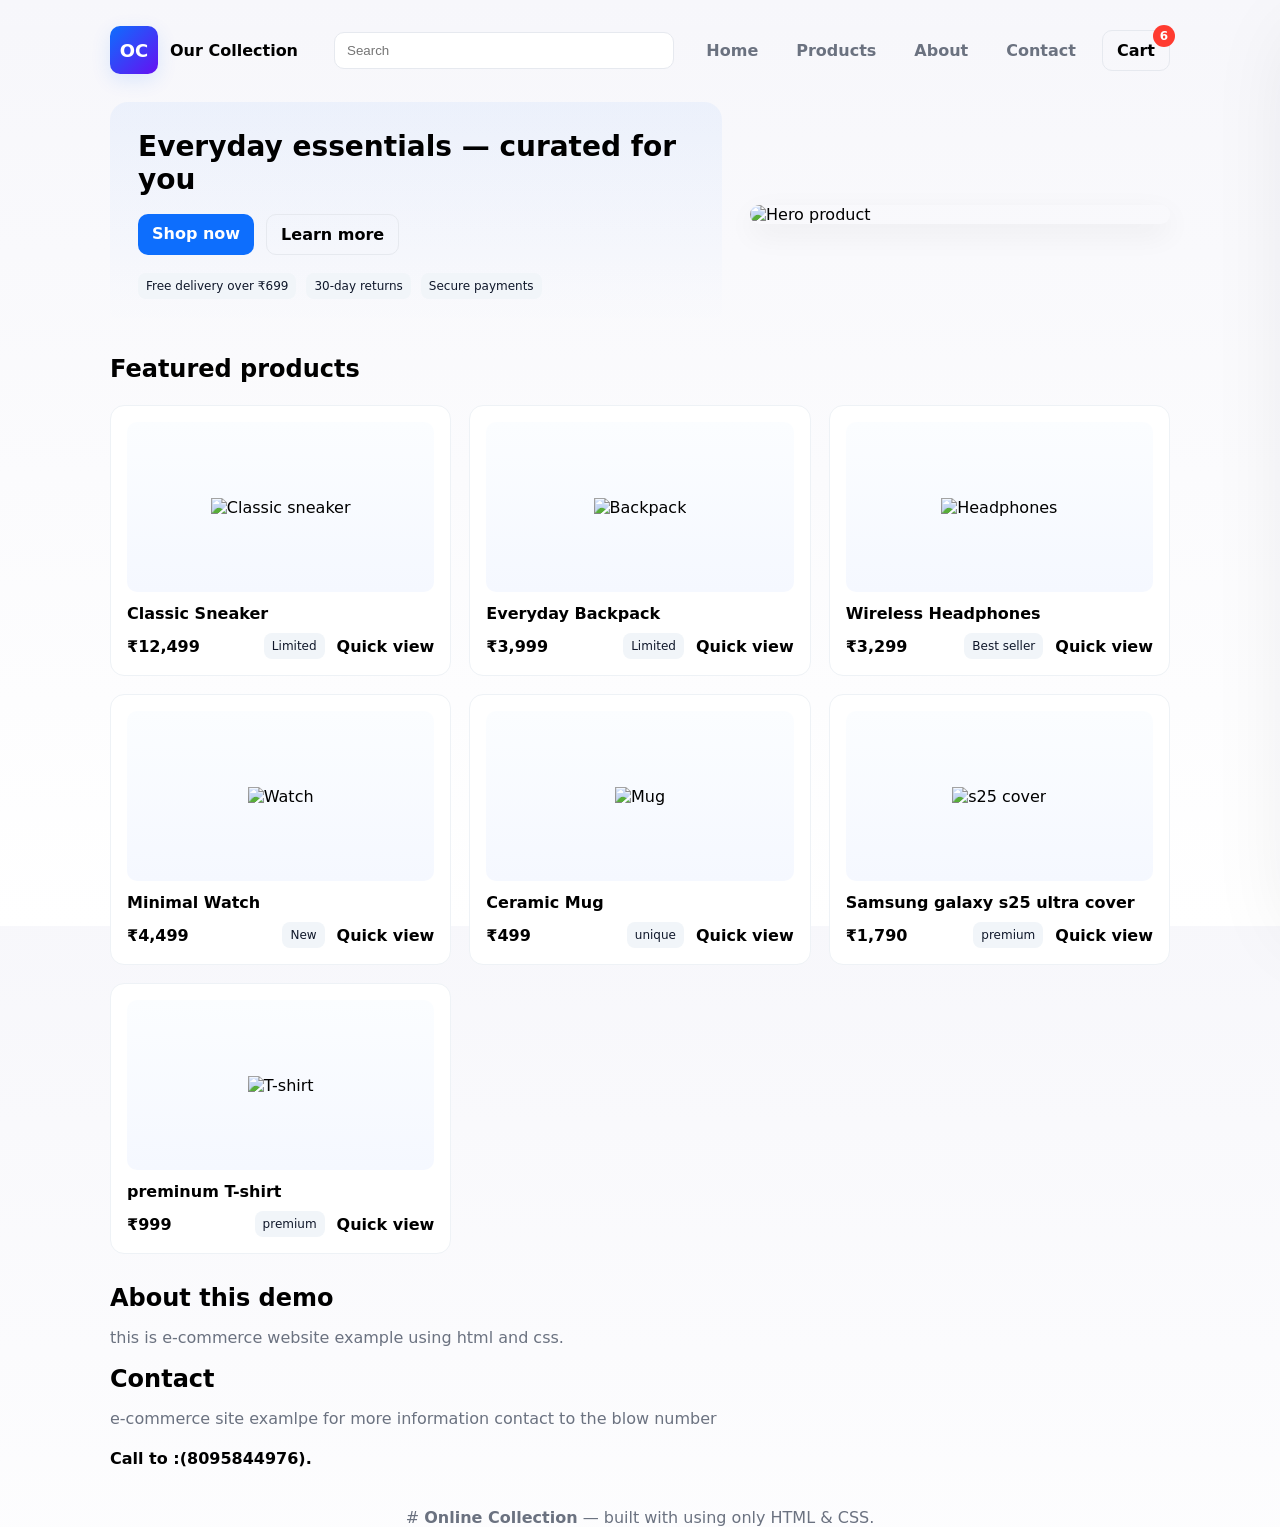
==== example ecommerce.html @ 8b2243e5 "initial commit" ====
<!doctype html>
<html lang="en">
<head>
  <meta charset="utf-8" />
  <meta name="viewport" content="width=device-width,initial-scale=1" />
  <title>Our Collection.com</title>
  <link rel="icon" type="image/png" href="favicon.png.png">
  <meta name="description" content="A simple e-commerce demo built with only HTML & CSS (no JavaScript)." />
  <style>
    /* ----------------------
       BASIC RESET & TYPO
       ---------------------- */
    :root{
      --accent:#0d6efd;
      --muted:#6b7280;
      --bg:#f7f7fb;
      --card:#ffffff;
      --glass: rgba(255,255,255,0.6);
      --radius:12px;
      --max:1100px;
      --gap:18px;
      font-family: Inter, ui-sans-serif, system-ui, -apple-system, "Segoe UI", Roboto, "Helvetica Neue", Arial;
      color-scheme: light;
    }
    *{box-sizing:border-box}
    html,body{height:100%;margin:0;background:linear-gradient(180deg,var(--bg),#ffffff);}
    img{max-width:100%;display:block}
    a{text-decoration:none;color:inherit}
    h1,h2,h3{margin:0}

    /* ----------------------
       LAYOUT
       ---------------------- */
    .container{max-width:var(--max);margin:26px auto;padding:0 20px}
    header{display:flex;align-items:center;gap:20px;justify-content:space-between}
    .brand{display:flex;align-items:center;gap:12px}
    .logo{width:48px;height:48px;border-radius:10px;background:linear-gradient(135deg,var(--accent),#6610f2);display:flex;align-items:center;justify-content:center;color:white;font-weight:700;font-size:18px;box-shadow:0 6px 20px rgba(13,110,253,0.12)}
    .search{flex:1;margin-left:16px}
    .search input{width:100%;padding:10px 12px;border-radius:10px;border:1px solid #e6e9ef;background:white}

    nav{display:flex;gap:14px;align-items:center}
    nav a{padding:9px 12px;border-radius:8px;color:var(--muted);font-weight:600}
    nav a.cta{background:var(--accent);color:white}

    /* ----------------------
       HERO
       ---------------------- */
    .hero{display:grid;grid-template-columns:1fr 420px;gap:28px;align-items:center;margin:28px 0}
    .hero-card{background:linear-gradient(180deg,rgba(13,110,253,0.05),transparent);padding:28px;border-radius:18px}
    .hero h1{font-size:28px}
    .hero p{color:var(--muted);margin-top:8px}
    .hero .cta-row{display:flex;gap:12px;margin-top:18px}
    .btn{display:inline-block;padding:10px 14px;border-radius:10px;font-weight:700}
    .btn-primary{background:var(--accent);color:white}
    .btn-ghost{background:transparent;border:1px solid #e6e9ef}

    .hero-visual{border-radius:18px;overflow:hidden;box-shadow:0 10px 30px rgba(15,23,42,0.06)}
    .hero-visual img{display:block;height:100%;object-fit:cover}

    /* ----------------------
       PRODUCTS GRID
       ---------------------- */
    .products{display:grid;grid-template-columns:repeat(3,1fr);gap:var(--gap);margin-top:22px}
    .product{background:var(--card);padding:16px;border-radius:14px;border:1px solid #eef2f6}
    .product .thumb{height:170px;border-radius:10px;overflow:hidden;display:flex;align-items:center;justify-content:center;background:linear-gradient(180deg,#fbfdff,#f5f8ff)}
    .product h3{font-size:16px;margin-top:12px}
    .price-row{display:flex;justify-content:space-between;align-items:center;margin-top:10px}
    .price{font-weight:800}
    .tag{font-size:12px;padding:6px 8px;border-radius:8px;background:#f1f5f9;color:#0f172a}

    /* ----------------------
       CART (CSS-only sidebar using checkbox hack)
       ---------------------- */
    #cart-toggle{display:none}
    .cart-button{position:relative}
    .cart-count{position:absolute;top:-6px;right:-6px;background:#ff3b30;color:white;border-radius:99px;padding:4px 7px;font-size:12px}
    .cart-panel{position:fixed;right:0;top:0;height:100%;width:360px;transform:translateX(110%);transition:transform .28s cubic-bezier(.2,.9,.2,1);background:linear-gradient(180deg,white,#fbfdff);box-shadow:-24px 32px 80px rgba(12,18,34,0.08);padding:20px;border-left:1px solid #eef2f6}
    #cart-toggle:checked + label + .cart-panel{transform:translateX(0)}
    .cart-panel h3{margin-bottom:12px}
    .cart-item{display:flex;gap:12px;align-items:center;padding:12px;border-radius:10px;border:1px solid #f1f5f9;margin-bottom:10px}
    .cart-item img{width:64px;height:64px;object-fit:cover;border-radius:8px}
    .cart-footer{margin-top:12px;border-top:1px dashed #eef2f6;padding-top:12px}

    /* ----------------------
       PRODUCT QUICK VIEW (use :target)
       ---------------------- */
    .modal{position:fixed;inset:0;display:grid;place-items:center;background:rgba(10,12,20,0.45);opacity:0;pointer-events:none;transition:opacity .2s}
    .modal:target{opacity:1;pointer-events:auto}
    .modal .card{background:white;border-radius:12px;max-width:900px;width:92%;display:grid;grid-template-columns:1fr 1fr;gap:18px;padding:18px}
    .close{position:absolute;right:18px;top:18px;font-weight:800}

    /* ----------------------
       RESPONSIVE
       ---------------------- */
    @media (max-width:980px){.products{grid-template-columns:repeat(2,1fr)}.hero{grid-template-columns:1fr}.hero-visual{height:220px}}
    @media (max-width:640px){.products{grid-template-columns:1fr}.search{display:none}nav{display:none}.container{padding:12px}}

    /* ----------------------
       SMALL UI HELPERS
       ---------------------- */
    .muted{color:var(--muted)}
    .flex{display:flex;gap:12px;align-items:center}
    footer{margin:40px 0 80px;color:var(--muted);text-align:center}
  </style>
</head>
<body>
  <div class="container">
    <header>
      <div class="brand">
        <div class="logo">OC</div>
        <div>
          <div style="font-weight:800">Our Collection</div>
          <div style="font-size:12px;color:var(--muted)"></div>
        </div>
      </div>

      <div class="search">
        <input placeholder="Search" aria-label="search" />
      </div>

      <nav>
        <a href="#">Home</a>
        <a href="#products">Products</a>
        <a href="#about">About</a>
        <a href="#contact">Contact</a>
        <!-- cart checkbox + label -->
        <input id="cart-toggle" type="checkbox" />
        <label for="cart-toggle" class="cart-button btn btn-ghost">Cart <span class="cart-count">6</span></label>
      </nav>
    </header>

    <main>
      <section class="hero">
        <div class="hero-card">
          <h1>Everyday essentials — curated for you</h1>
          <div class="cta-row">
            <a class="btn btn-primary" href="#products">Shop now</a>
            <a class="btn btn-ghost" href="#about">Learn more</a>
          </div>

          <div style="margin-top:18px;display:flex;gap:10px;flex-wrap:wrap">
            <div class="tag">Free delivery over ₹699</div>
            <div class="tag">30-day returns</div>
            <div class="tag">Secure payments</div>
          </div>
        </div>

        <div class="hero-visual">
          <img src="D:\tousiff\showcase.webp"alt="Hero product" />
        </div>
      </section>

      <section id="products">
        <h2 style="margin-bottom:8px">Featured products</h2>

        <div class="products" aria-live="polite">
          <!-- Product 1 -->
          <article class="product">
            <a class="thumb" href="#pv-1"><img src="D:\tousiff\RSL0564A_1.webp" alt="Classic sneaker" /></a>
            <h3>Classic Sneaker</h3>
            <div class="price-row">
              <div class="price">₹12,499</div>
              <div class="flex"><span class="tag">Limited</span><a href="https://redtape.com/products/red-tape-casual-sneaker-shoes-for-men-classic-rounded-toe-soothing-insole-impact-resistant-comfort-6?srsltid=AfmBOort3FK19Fq8A_cQE5Sfplgj9e3YpNWd1SiMRf97aw9mFPwOyF_p" style="font-weight:700">Quick view</a></div>
            </div>
          </article>

          <!-- Product 2 -->
          <article class="product">
            <a class="thumb" href="#pv-2"><img src="D:\tousiff\backpack everyday.jpg" alt="Backpack" /></a>
            <h3>Everyday Backpack</h3>
            <div class="price-row">
              <div class="price">₹3,999</div>
              <div class="flex"><span class="tag">Limited</span><a href="https://theholistik.com/products/retro-wave-everyday-casual-backpack?srsltid=AfmBOoq121R6HYiOMmfMbLVop4qZPs-ZwHd7M0h6HoPp2EMZbnEetVOZ&variant=46526459347186" style="font-weight:700">Quick view</a></div>
            </div>
          </article>

          <!-- Product 3 -->
          <article class="product">
            <a class="thumb" href="#pv-3"><img src="D:\tousiff\headset.webp" alt="Headphones" /></a>
            <h3>Wireless Headphones</h3>
            <div class="price-row">
              <div class="price">₹3,299</div>
              <div class="flex"><span class="tag">Best seller</span><a href="https://avstore.in/products/sonos-ace?srsltid=AfmBOoqt6a_7A8WZgP_0xIzqQDI7M8wfiDGP2sZZrtUyzd_BRRlJzUSB" style="font-weight:700">Quick view</a></div>
            </div>
          </article>

          <!-- Product 4 -->
          <article class="product">
            <a class="thumb" href="#pv-4"><img src="D:\tousiff\minimal watch.jpg" alt="Watch" /></a>
            <h3>Minimal Watch</h3>
            <div class="price-row">
              <div class="price">₹4,499</div>
              <div class="flex"><span class="tag">New</span><a href="https://www.rosegoldandblack.com/products/classic-minimal-watch-silver-black?srsltid=AfmBOooLW8lbUq81i1JkMy1uXb8ukgtjwisgrrWKDA_xq42HTtt4BCPt" style="font-weight:700">Quick view</a></div>
            </div>
          </article>

          <!-- Product 5 -->
          <article class="product">
            <a class="thumb" href="#pv-5"><img src="D:\tousiff\ceramic mug.webp" alt="Mug" /></a>
            <h3>Ceramic Mug</h3>
            <div class="price-row">
              <div class="price">₹499</div>
              <div class="flex"><span class="tag">unique</span><a href="https://nurtureindia.in/products/embossed-sunflower?srsltid=AfmBOorIJq3eJTuSWeb0bb8VjTDoCdgqDXi49_YCq5b_M6b368pE8RNU" style="font-weight:700">Quick view</a></div>
            </div>
          </article>

          <!-- Product 6 -->
          <article class="product">
            <a class="thumb" href="#pv-6"><img src="D:\tousiff\samsung s25 cover.webp" alt="s25 cover" /></a>
            <h3>Samsung galaxy s25 ultra cover</h3>
            <div class="price-row">
              <div class="price">₹1,790</div>
              <div class="flex"><span class="tag">premium</span><a href="https://www.frato.in/products/samsung-galaxy-s25-ultra-premium-pu-leather-metal-magsafe-ring-cover?srsltid=AfmBOooRu3rEYjDYLh7hcqBVOL3_POVJj-ZqKJcYeHyyoimaixSIJEb9" style="font-weight:700">Quick view</a></div>
            </div>
          </article>

          <!-- Product 7 -->
          <article class="product">
            <a class="thumb" href="#pv-7"><img src="D:\tousiff\summerT-shirt.webp" alt="T-shirt" /></a>
            <h3>preminum T-shirt</h3>
            <div class="price-row">
              <div class="price">₹999</div>
              <div class="flex"><span class="tag">premium</span><a href="" style="font-weight:700">Quick view</a></div>
            </div>
          </article>
        </div>
      </section>

      <!-- CSS cart panel (checkbox is earlier in header) -->
      <div class="cart-panel" aria-hidden="false">
        <h3>Your cart</h3>
        <div class="cart-item">
          <img src="D:\tousiff\RSL0564A_1.webp" alt="item" />
          <div>
            <div style="font-weight:800">Classic Sneaker</div>
            <div class="muted">Size: 9 · Qty: 1</div>
            <div style="margin-top:8px;font-weight:800">₹2,499</div>
          </div>
        </div>

        <div class="cart-item">
          <img src="D:\tousiff\backpack everyday.jpg" alt="item" />
          <div>
            <div style="font-weight:800">everyday backpack</div>
            <div class="muted">Qty: 1</div>
            <div style="margin-top:8px;font-weight:800">₹1,799</div>
          </div>
        </div>

        <div class="cart-footer">
          <div style="display:flex;justify-content:space-between;font-weight:800">Subtotal <span>₹4,298</span></div>
          <div style="margin-top:10px;display:flex;gap:10px">
            <label for="cart-toggle" class="btn btn-ghost" style="flex:1;text-align:center">Close</label>
            <a class="btn btn-primary" href="#">Checkout</a>
          </div>
        </div>
      </div>

      <!-- PRODUCT QUICK-VIEW MODALS (pure CSS using fragment identifiers) -->
      <div id="pv-1" class="modal">
        <div class="card">
          <a class="close" href="#">✕</a>
          <div>
            <img src="D:\tousiff\RSL0564A_1.webp" alt="Classic Sneaker" />
          </div>
          <div>
            <h3>Classic Sneaker</h3>
            <p class="muted">Comfortable everyday sneaker with breathable upper and durable sole. Perfect for daily wear.</p>
            <div style="margin-top:12px;font-weight:800;font-size:18px">₹20,999</div>
            <p style="margin-top:14px;color:var(--muted);font-size:14px">Select size</p>
            <div style="display:flex;gap:8px;margin-top:8px">
              <div class="tag">7</div>
              <div class="tag">8</div>
              <div class="tag">9</div>
              <div class="tag">10</div>
            </div>

            <div style="margin-top:16px;display:flex;gap:10px">
              <a href="#" class="btn btn-primary">Add to cart</a>
              <a href="#" class="btn btn-ghost">View product page</a>
            </div>
          </div>
        </div>
      </div>
       
      <!-- Additional quick views (pv-2..pv-6) reuse structure -->
      <div id="pv-2" class="modal">
        <div class="card">
          <a class="close" href="#">✕</a>
          <div>
            <img src="D:\tousiff\backpack everyday.jpg" alt="Backpack" />
          </div>
            <div>
              <h3>Everyday Backpack</h3>
              <p class="muted">Lightweight, water‑resistant backpack with a padded laptop sleeve.</p>
              <div style="margin-top:12px;font-weight:800;font-size:18px">₹5,799</div>
              <div style="margin-top:16px;display:flex;gap:10px">
                <a href="#" class="btn btn-primary">Add to cart</a>
                <a href="#" class="btn btn-ghost">View product page</a>
              </div>
            </div>
        </div>
      </div>
      
      <div id="pv-3" class="modal">
        <div class="card">
          <a class="close" href="#">✕</a>
          <div>
            <img src="D:\tousiff\headset.webp" alt="Headphones" />
          </div>
          <div>
            <h3>Wireless Headphones</h3>
            <p class="muted">Noise‑reducing Bluetooth headphones with long battery life.</p>
            <div style="margin-top:12px;font-weight:800;font-size:18px">₹6,999</div>
            <div style="margin-top:16px;display:flex;gap:10px">
              <a href="#" class="btn btn-primary">Add to cart</a>
              <a href="#" class="btn btn-ghost">View product page</a>
            </div>
          </div>
        </div>
      </div>

      <div id="pv-4" class="modal">
        <div class="card">
          <a class="close" href="#">✕</a>
          <div>
            <img src="D:\tousiff\minimal watch.jpg" alt="Watch" />
          </div>
          <div>
            <h3>Minimal Watch</h3>
            <p class="muted">Sleek minimal watch with stainless steel case and leather strap.</p>
            <div style="margin-top:12px;font-weight:800;font-size:18px">₹12,499</div>
            <div style="margin-top:16px;display:flex;gap:10px">
              <a href="#" class="btn btn-primary">Add to cart</a>
              <a href="#" class="btn btn-ghost">View product page</a>
            </div>
          </div>
        </div>
      </div>

      <div id="pv-5" class="modal">
        <div class="card">
          <a class="close" href="#">✕</a>
          <div>
            <img src="D:\tousiff\ceramic mug.webp" alt="Mug" />
          </div>
          <div>
            <h3>Ceramic Mug</h3>
            <p class="muted">Handmade-style ceramic mug — dishwasher safe.</p>
            <div style="margin-top:12px;font-weight:800;font-size:18px">₹499</div>
            <div style="margin-top:16px;display:flex;gap:10px">
              <a href="#" class="btn btn-primary">Add to cart</a>
              <a href="#" class="btn btn-ghost">View product page</a>
            </div>
          </div>
        </div>
      </div>

      <div id="pv-6" class="modal">
        <div class="card"><a class="close" href="#">✕</a>
          <div>
            <img src="D:\tousiff\samsung s25 cover.webp" alt="s25 cover" />
          </div>
          <div>
            <h3>Samsung galaxy s25 ultra cover</h3>
            <p class="muted">new galaxy s25 utlra cover premium long&clean .</p>
            <div style="margin-top:12px;font-weight:800;font-size:18px">₹1,790</div>
            <div style="margin-top:16px;display:flex;gap:10px">
              <a href="#" class="btn btn-primary">Add to cart</a>
              <a href="#" class="btn btn-ghost">View product page</a>
            </div>
          </div>
        </div>
      </div>

      <div id="pv-7" class="modal">
        <div class="card"><a class="close" href="#">✕</a>
          <div>
            <img src="D:\tousiff\summerT-shirt.webp" alt="T-shirt" />
          </div>
          <div>
            <h3>preminum T-shirt</h3>
            <p class="muted"> cool preminumT-shirt.</p>
            <div style="margin-top:12px;font-weight:800;font-size:18px">₹1,790</div>
            <div style="margin-top:16px;display:flex;gap:10px">
              <a href="#" class="btn btn-primary">Add to cart</a>
              <a href="#" class="btn btn-ghost">View product page</a>
            </div>
          </div>
        </div>
      </div>

      <section id="about" style="margin-top:30px">
        <h2>About this demo</h2>
        <p class="muted">this is e-commerce website example using html and css.</p>
      </section>

      <section id="contact" style="margin-top:18px">
        <h2>Contact</h2>
        <p class="muted"> e-commerce site examlpe for more information contact to the blow number <h4>Call to :(8095844976).</h4></p>
      </section>

    </main>

    <footer>
      # <strong>Online Collection</strong> — built with using only HTML & CSS.
    </footer>
  </div>
</body>
</html>
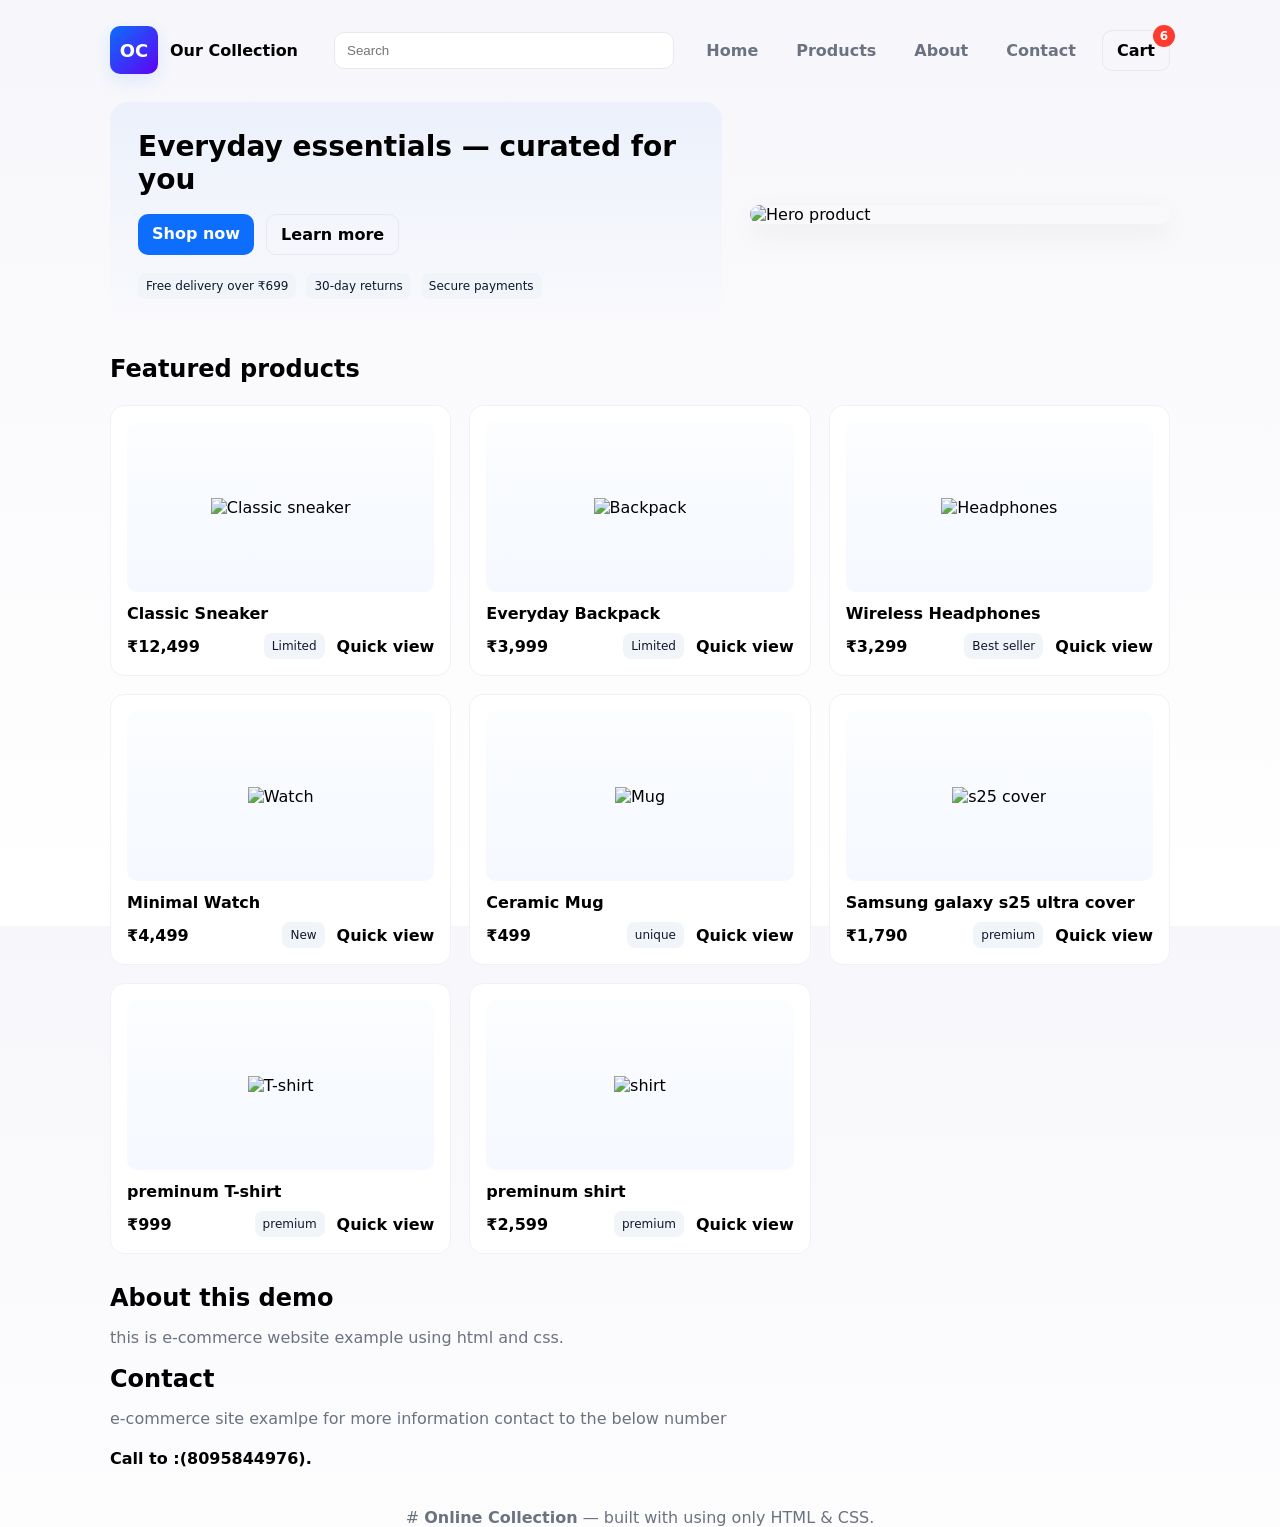
==== commit e3430e36: "created websiite without ai tool help" ====
--- a/example ecommerce.html
+++ b/example ecommerce.html
@@ -3,7 +3,7 @@
 <head>
   <meta charset="utf-8" />
   <meta name="viewport" content="width=device-width,initial-scale=1" />
-  <title>Our Collection.com</title>
+  <title>Our Collection</title>
   <link rel="icon" type="image/png" href="favicon.png.png">
   <meta name="description" content="A simple e-commerce demo built with only HTML & CSS (no JavaScript)." />
   <style>
@@ -34,7 +34,7 @@
     .container{max-width:var(--max);margin:26px auto;padding:0 20px}
     header{display:flex;align-items:center;gap:20px;justify-content:space-between}
     .brand{display:flex;align-items:center;gap:12px}
-    .logo{width:48px;height:48px;border-radius:10px;background:linear-gradient(135deg,var(--accent),#6610f2);display:flex;align-items:center;justify-content:center;color:white;font-weight:700;font-size:18px;box-shadow:0 6px 20px rgba(13,110,253,0.12)}
+    .logo{width:48px;height:48px;border-radius:10px;background:linear-gradient(135deg,var(--accent),#5f02f4);display:flex;align-items:center;justify-content:center;color:white;font-weight:700;font-size:18px;box-shadow:0 6px 20px rgba(13,110,253,0.12)}
     .search{flex:1;margin-left:16px}
     .search input{width:100%;padding:10px 12px;border-radius:10px;border:1px solid #e6e9ef;background:white}
 
@@ -84,7 +84,7 @@
     /* ----------------------
        PRODUCT QUICK VIEW (use :target)
        ---------------------- */
-    .modal{position:fixed;inset:0;display:grid;place-items:center;background:rgba(10,12,20,0.45);opacity:0;pointer-events:none;transition:opacity .2s}
+    .modal{position:fixed;inset:0;display:grid;place-items:center;background:rgba(163, 179, 243, 0.45);opacity:0;pointer-events:none;transition:opacity .2s}
     .modal:target{opacity:1;pointer-events:auto}
     .modal .card{background:white;border-radius:12px;max-width:900px;width:92%;display:grid;grid-template-columns:1fr 1fr;gap:18px;padding:18px}
     .close{position:absolute;right:18px;top:18px;font-weight:800}
@@ -223,39 +223,20 @@
               <div class="flex"><span class="tag">premium</span><a href="" style="font-weight:700">Quick view</a></div>
             </div>
           </article>
+
+          <!-- Product 8 -->
+          <article class="product">
+            <a class="thumb" href="#pv-8"><img src="D:\Tousiff-dev-hub\preminum shirt.webp" alt="shirt" /></a>
+            <h3>preminum shirt</h3>
+            <div class="price-row">
+              <div class="price">₹2,599</div>
+              <div class="flex"><span class="tag">premium</span><a href="" style="font-weight:700">Quick view</a></div>
+            </div>
+          </article>
         </div>
       </section>
 
-      <!-- CSS cart panel (checkbox is earlier in header) -->
-      <div class="cart-panel" aria-hidden="false">
-        <h3>Your cart</h3>
-        <div class="cart-item">
-          <img src="D:\tousiff\RSL0564A_1.webp" alt="item" />
-          <div>
-            <div style="font-weight:800">Classic Sneaker</div>
-            <div class="muted">Size: 9 · Qty: 1</div>
-            <div style="margin-top:8px;font-weight:800">₹2,499</div>
-          </div>
-        </div>
-
-        <div class="cart-item">
-          <img src="D:\tousiff\backpack everyday.jpg" alt="item" />
-          <div>
-            <div style="font-weight:800">everyday backpack</div>
-            <div class="muted">Qty: 1</div>
-            <div style="margin-top:8px;font-weight:800">₹1,799</div>
-          </div>
-        </div>
-
-        <div class="cart-footer">
-          <div style="display:flex;justify-content:space-between;font-weight:800">Subtotal <span>₹4,298</span></div>
-          <div style="margin-top:10px;display:flex;gap:10px">
-            <label for="cart-toggle" class="btn btn-ghost" style="flex:1;text-align:center">Close</label>
-            <a class="btn btn-primary" href="#">Checkout</a>
-          </div>
-        </div>
-      </div>
-
+      
       <!-- PRODUCT QUICK-VIEW MODALS (pure CSS using fragment identifiers) -->
       <div id="pv-1" class="modal">
         <div class="card">
@@ -380,8 +361,32 @@
           </div>
           <div>
             <h3>preminum T-shirt</h3>
-            <p class="muted"> cool preminumT-shirt.</p>
+            <p class="muted">cool preminum T-shirt.</p>
             <div style="margin-top:12px;font-weight:800;font-size:18px">₹1,790</div>
+            <div style="margin-top:16px;display:flex;gap:10px">
+              <a href="#" class="btn btn-primary">Add to cart</a>
+              <a href="#" class="btn btn-ghost">View product page</a>
+            </div>
+          </div>
+        </div>
+      </div>
+
+      <div id="pv-8" class="modal">
+        <div class="card"><a class="close" href="#">✕</a>
+          <div>
+            <img src="D:\Tousiff-dev-hub\preminum shirt.webp" alt="shirt" />
+          </div>
+          <div>
+            <h3>preminum shirt</h3>
+            <p class="muted">preminum shirt.</p>
+            <div style="margin-top:12px;font-weight:800;font-size:18px">₹1,790</div>
+            <p style="margin-top:14px;color:var(--muted);font-size:14px">Select size</p>
+            <div style="display:flex;gap:8px;margin-top:8px">
+              <div class="tag">M</div>
+              <div class="tag">L</div>
+              <div class="tag">XL</div>
+              <div class="tag">XXL</div>
+            </div>
             <div style="margin-top:16px;display:flex;gap:10px">
               <a href="#" class="btn btn-primary">Add to cart</a>
               <a href="#" class="btn btn-ghost">View product page</a>
@@ -397,7 +402,7 @@
 
       <section id="contact" style="margin-top:18px">
         <h2>Contact</h2>
-        <p class="muted"> e-commerce site examlpe for more information contact to the blow number <h4>Call to :(8095844976).</h4></p>
+        <p class="muted"> e-commerce site examlpe for more information contact to the below number <h4>Call to :(8095844976).</h4></p>
       </section>
 
     </main>
